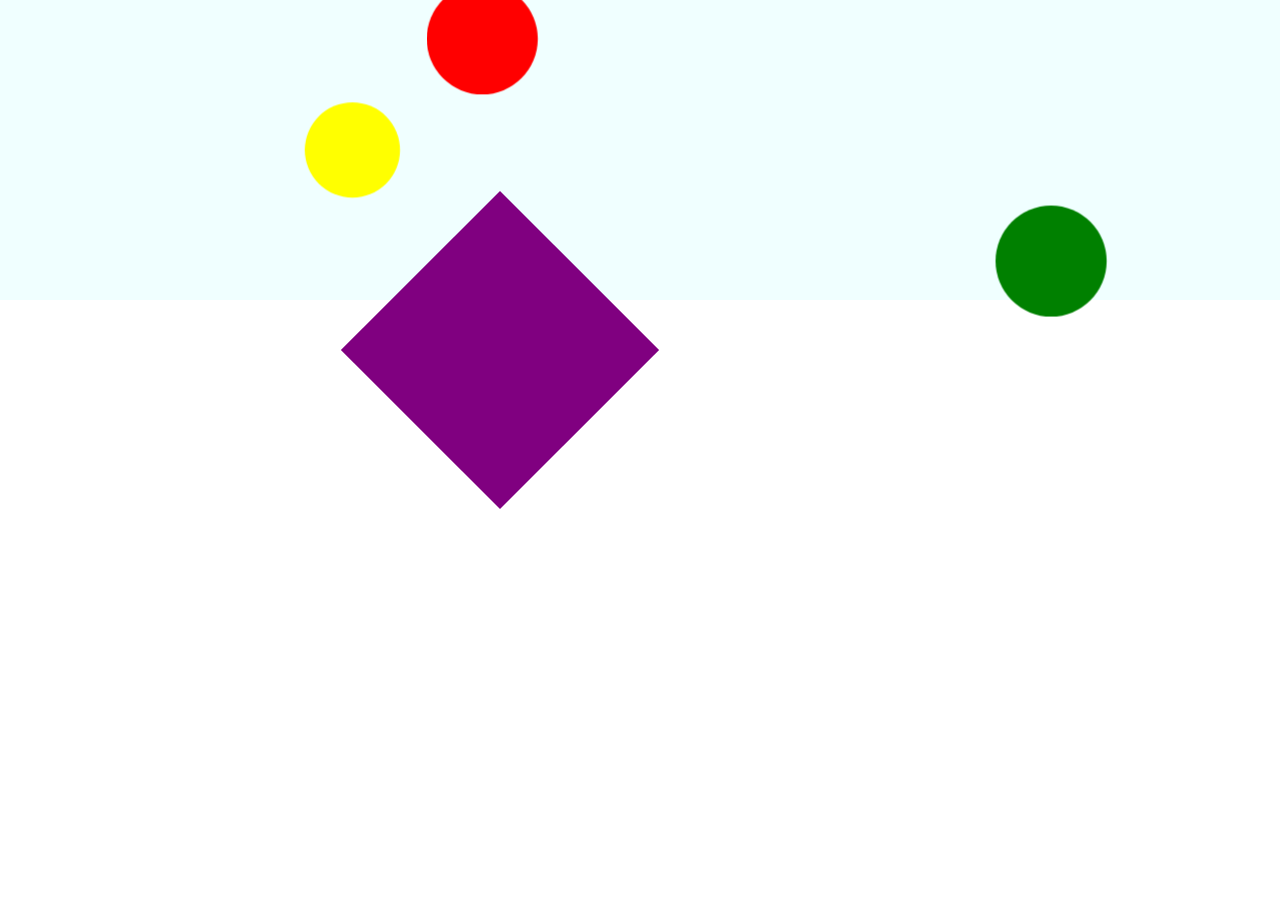
==== bolinhas.html @ c996f5d8 "Aula 4, em desenvolvimento" ====
<!DOCTYPE html>
<html>
<head>
    <meta charset="utf-8">
    <title>João da Silva - Biografia</title>
    <link rel="icon" href="imagens/favicon.png">
    <link rel="stylesheet" href="css/reset.css">
    <link rel="stylesheet" href="css/bolinhas.css">
    <link rel="stylesheet" href="http://fonts.googleapis.com/css?family=Crimson+Text:400,400italic,600">
    <link rel="stylesheet" href="http://fonts.googleapis.com/css?family=Open+Sans+Condensed:700">
</head>
<body>

    <div class="bolas">
    
        <div class="bola1"></div>
        <div class="bola2"></div>
        <div class="bola3"></div>
    
    </div>
    
    <div>
    
        <div class="quadrado"></div>
    
    </div>
    
    
</body>
</html>
---- css/bolinhas.css ----
.bolas{
    perspective: 100px;
    perspective-origin: right;
    background-color:  azure;

}

.bola1{
    height: 100px;
    width: 100px;
    border-radius: 50%;
    background-color: red;
    position: relative;
    top: 20%;
    left: 40%;
    transform: translateZ(10px);
}

.bola2{
    height: 100px;
    width: 100px;
    border-radius: 50%;
    background-color: yellow;
    position: relative;
    top: 70%;
    left: 20%;
    transform: translateZ(-5px);
}

.bola3{
    height: 100px;
    width: 100px;
    border-radius: 50%;
    background-color: green;
    position: relative;
    top: 30%;
    left: 80%;
    transform: translateZ(10px);
}

.quadrado{
    height: 100px;
    width: 100px;
    background-color: purple;
    transform:  scale(1.5) translateX(300px) rotate(45deg)  scale(1.5) ;
}
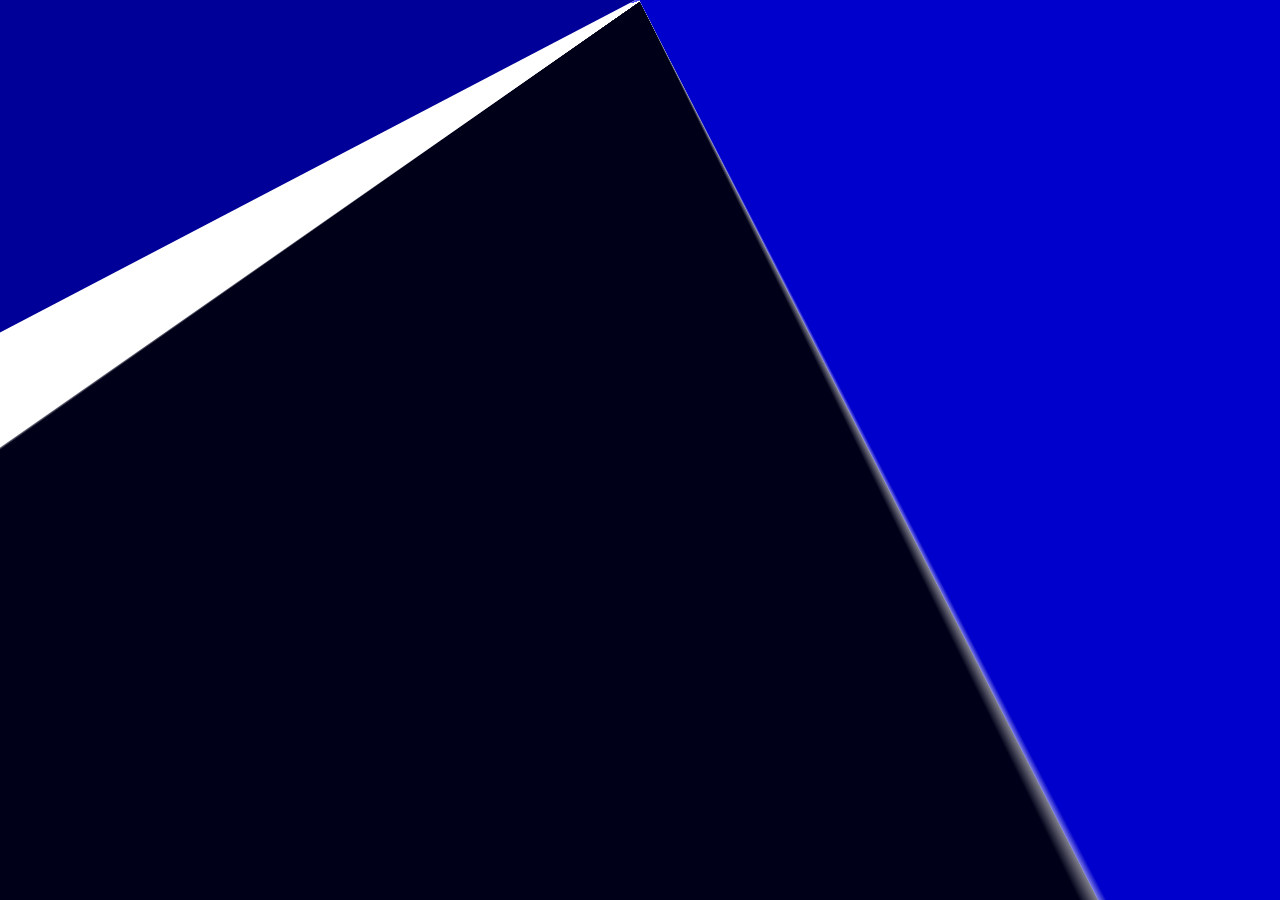
==== commit 1e42ed0e: "finalizando aula 4" ====
--- a/bolinhas.html
+++ b/bolinhas.html
@@ -9,8 +9,9 @@
     <link rel="stylesheet" href="http://fonts.googleapis.com/css?family=Crimson+Text:400,400italic,600">
     <link rel="stylesheet" href="http://fonts.googleapis.com/css?family=Open+Sans+Condensed:700">
 </head>
-<body>
+<body class="minha-perspectiva">
 
+<!--
     <div class="bolas">
     
         <div class="bola1"></div>
@@ -18,11 +19,15 @@
         <div class="bola3"></div>
     
     </div>
+-->
     
-    <div>
-    
-        <div class="quadrado"></div>
-    
+    <div class="cubo">
+        <div class="face face-1"></div>
+        <div class="face face-2"></div>
+        <div class="face face-3"></div>
+        <div class="face face-4"></div>
+        <div class="face face-5"></div>
+        <div class="face face-6"></div>
     </div>
     
     
--- a/css/bolinhas.css
+++ b/css/bolinhas.css
@@ -2,7 +2,6 @@
     perspective: 100px;
     perspective-origin: right;
     background-color:  azure;
-
 }
 
 .bola1{
@@ -38,9 +37,54 @@
     transform: translateZ(10px);
 }
 
-.quadrado{
+.minha-perspectiva{
+    perspective: 0px;
+    perspective-origin: center;
+}
+
+.cubo {
+    transform-style: preserve-3d;
+    transform:  translate(50%, 50%) rotateY(30deg) rotateX(30deg);
+    position: fixed;
+    top: 50%;
+    left: 50%;
+    margin-top: -50px;
+    margin-left: -100px;
+}
+
+.face {
     height: 100px;
     width: 100px;
-    background-color: purple;
-    transform:  scale(1.5) translateX(300px) rotate(45deg)  scale(1.5) ;
-}+    position: absolute;
+}
+
+.face-1 { /*frente*/
+    background-color: #0000ff;
+    transform: translateZ(50px);
+}
+
+.face-2 { /*lateral*/
+    background-color: #0000cc;
+    transform:  translateX(50px) rotateY(90deg);
+}
+
+.face-3 { /*lateral*/
+    background-color: #000099;
+    transform:  translateX(-50px) rotateY(-90deg);
+}
+
+.face-4 { /*cima*/
+    background-color: #00004c;
+    transform:   translateY(-50px) rotateX(90deg);
+}
+
+.face-5 { /*baixo*/
+    background-color: #000019;
+    transform:  translateY(50px) rotateX(-90deg);
+}
+
+.face-6 { /*atras*/
+    background-color: #4c4cff;
+    transform:  translateZ(-50px) rotateY(180deg);
+}
+
